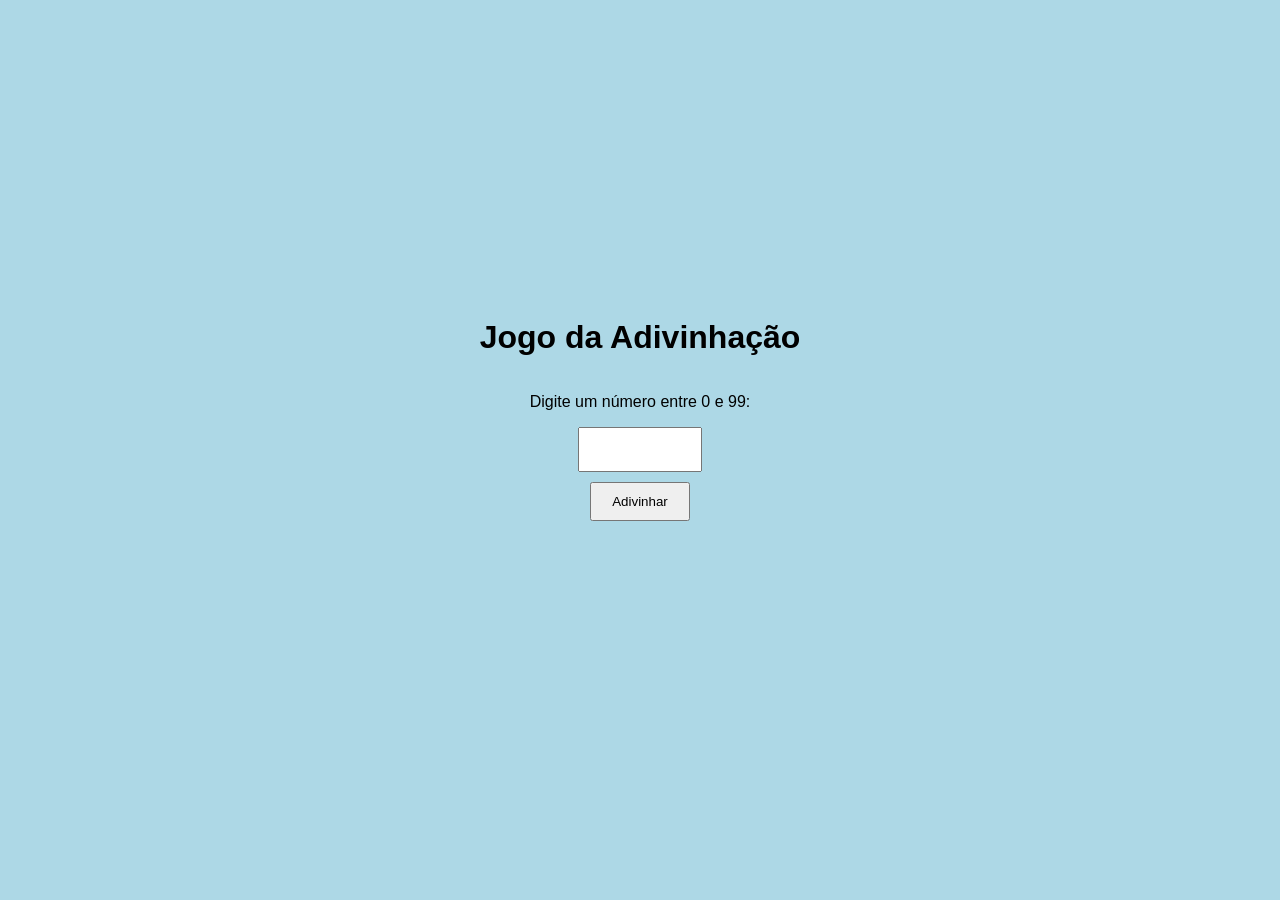
==== atividades/lab4/index.html @ 7a87e861 "Atualiza galeria de desenhos e tabela de laboratorios" ====
<!DOCTYPE html>
<html lang="pt-BR">

<head>
    <meta charset="UTF-8">
    <title>Adivinhação</title>
    <link rel="stylesheet" href="style.css">
</head>

<body>

    <main id="jogo">
        <h1>Jogo da Adivinhação</h1>

        <p>Digite um número entre 0 e 99:</p>

        <input type="number" id="numero">

        <button onclick="verificar()">Adivinhar</button>

        <p id="resultado"></p>

        <div id="tentativas"></div>

    </main>


    <script src="guess.js"></script>
</body>

</html>
---- atividades/lab4/style.css ----
body {
    background-color: lightblue;
    font-family: Arial, sans-serif;
    margin: 0;
}

#jogo {
    min-height: 100vh;
    display: flex;
    flex-direction: column;
    justify-content: center;
    align-items: center;
    text-align: center;
}

input {
    padding: 10px;
    font-size: 18px;
    width: 100px;
}

button {
    margin-top: 10px;
    padding: 10px 20px;
    cursor: pointer;
}

#mensagem {
    font-size: 20px;
    font-weight: bold;
}

#resultado {
    width: 200px;
    padding: 15px;
    margin-top: 15px;
    text-align: center;
    border-radius: 8px;
    color: white;
}

#tentativas {
    margin-top: 20px;
    font-size: 18px;
}

.tentaivas {
    width: 250px;
    padding: 12px;
    margin: 8px 0;
    border-radius: 8px;
    color: white;
}
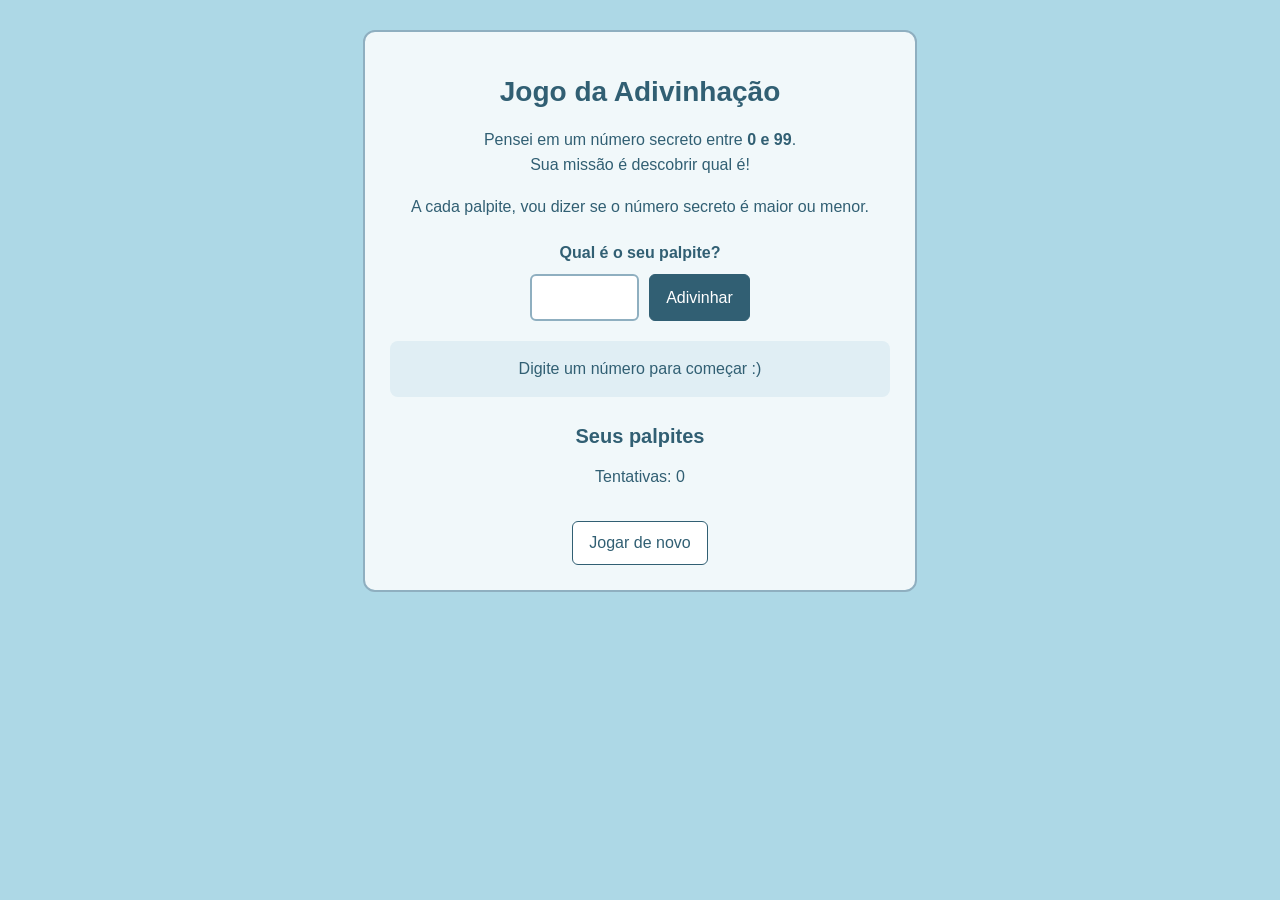
==== commit 14d4ea7e: "Melhora adivinhacao com dicas e historico de palpites" ====
--- a/atividades/lab4/index.html
+++ b/atividades/lab4/index.html
@@ -1,31 +1,34 @@
 <!DOCTYPE html>
 <html lang="pt-BR">
-
 <head>
     <meta charset="UTF-8">
-    <title>Adivinhação</title>
-    <link rel="stylesheet" href="style.css">
+    <meta name="viewport" content="width=device-width, initial-scale=1.0">
+    <title>Jogo da Adivinhação</title>
+    <link rel="stylesheet" href="style.css?v=palpites-1">
 </head>
-
 <body>
-
     <main id="jogo">
         <h1>Jogo da Adivinhação</h1>
+        <p>Pensei em um número secreto entre <strong>0 e 99</strong>.<br>
+            Sua missão é descobrir qual é!</p>
+        <p>A cada palpite, vou dizer se o número secreto é maior ou menor.</p>
 
-        <p>Digite um número entre 0 e 99:</p>
+        <form onsubmit="verificar(); return false;">
+            <label for="numero">Qual é o seu palpite?</label>
+            <div class="palpite">
+                <input type="number" id="numero" min="0" max="99" step="1" required>
+                <button type="submit" id="adivinhar">Adivinhar</button>
+            </div>
+        </form>
 
-        <input type="number" id="numero">
+        <p id="resultado" aria-live="polite">Digite um número para começar :)</p>
 
-        <button onclick="verificar()">Adivinhar</button>
+        <h2>Seus palpites</h2>
+        <p id="contador">Tentativas: 0</p>
+        <ol id="tentativas"></ol>
 
-        <p id="resultado"></p>
-
-        <div id="tentativas"></div>
-
+        <button type="button" id="reiniciar" onclick="novoJogo()">Jogar de novo</button>
     </main>
-
-
-    <script src="guess.js"></script>
+    <script src="guess.js?v=palpites-1"></script>
 </body>
-
-</html>+</html>
--- a/atividades/lab4/style.css
+++ b/atividades/lab4/style.css
@@ -2,52 +2,110 @@
     background-color: lightblue;
     font-family: Arial, sans-serif;
     margin: 0;
+    padding: 30px 15px;
 }
 
 #jogo {
-    min-height: 100vh;
+    max-width: 500px;
+    margin: 0 auto;
+    padding: 25px;
+    background-color: #f1f8fa;
+    border: 2px solid #8fafc0;
+    border-radius: 12px;
+    text-align: center;
+    color: #315f73;
+}
+
+h1 {
+    font-size: 28px;
+}
+
+h2 {
+    margin-top: 28px;
+    font-size: 20px;
+}
+
+p {
+    line-height: 1.6;
+}
+
+label {
+    display: block;
+    margin-top: 25px;
+    font-weight: bold;
+}
+
+.palpite {
     display: flex;
-    flex-direction: column;
+    flex-wrap: wrap;
     justify-content: center;
-    align-items: center;
+    gap: 10px;
+    margin-top: 12px;
+}
+
+input {
+    width: 85px;
+    padding: 10px;
+    border: 2px solid #8fafc0;
+    border-radius: 6px;
+    font-size: 20px;
     text-align: center;
 }
 
-input {
-    padding: 10px;
-    font-size: 18px;
-    width: 100px;
-}
-
 button {
-    margin-top: 10px;
-    padding: 10px 20px;
+    padding: 12px 16px;
+    border: 1px solid #315f73;
+    border-radius: 6px;
+    background-color: #315f73;
+    color: white;
+    font-size: 16px;
     cursor: pointer;
 }
 
-#mensagem {
-    font-size: 20px;
-    font-weight: bold;
+button:hover {
+    background-color: #244858;
+}
+
+button:disabled {
+    background-color: #607d8b;
+    cursor: default;
 }
 
 #resultado {
-    width: 200px;
     padding: 15px;
-    margin-top: 15px;
-    text-align: center;
+    margin-top: 20px;
+    background-color: #e0eef4;
     border-radius: 8px;
-    color: white;
 }
 
 #tentativas {
-    margin-top: 20px;
-    font-size: 18px;
+    padding-left: 25px;
+    text-align: left;
 }
 
-.tentaivas {
-    width: 250px;
-    padding: 12px;
-    margin: 8px 0;
-    border-radius: 8px;
-    color: white;
-}+#tentativas li {
+    margin-bottom: 10px;
+    padding: 10px;
+    border-radius: 6px;
+    line-height: 1.5;
+}
+
+#resultado.erro, #tentativas .erro {
+    background-color: #fff0d8;
+    color: #754512;
+}
+
+#resultado.acerto, #tentativas .acerto {
+    background-color: #d9efdf;
+    color: #205d30;
+}
+
+#reiniciar {
+    margin-top: 15px;
+    background-color: white;
+    color: #315f73;
+}
+
+#reiniciar:hover {
+    background-color: #e0eef4;
+}
